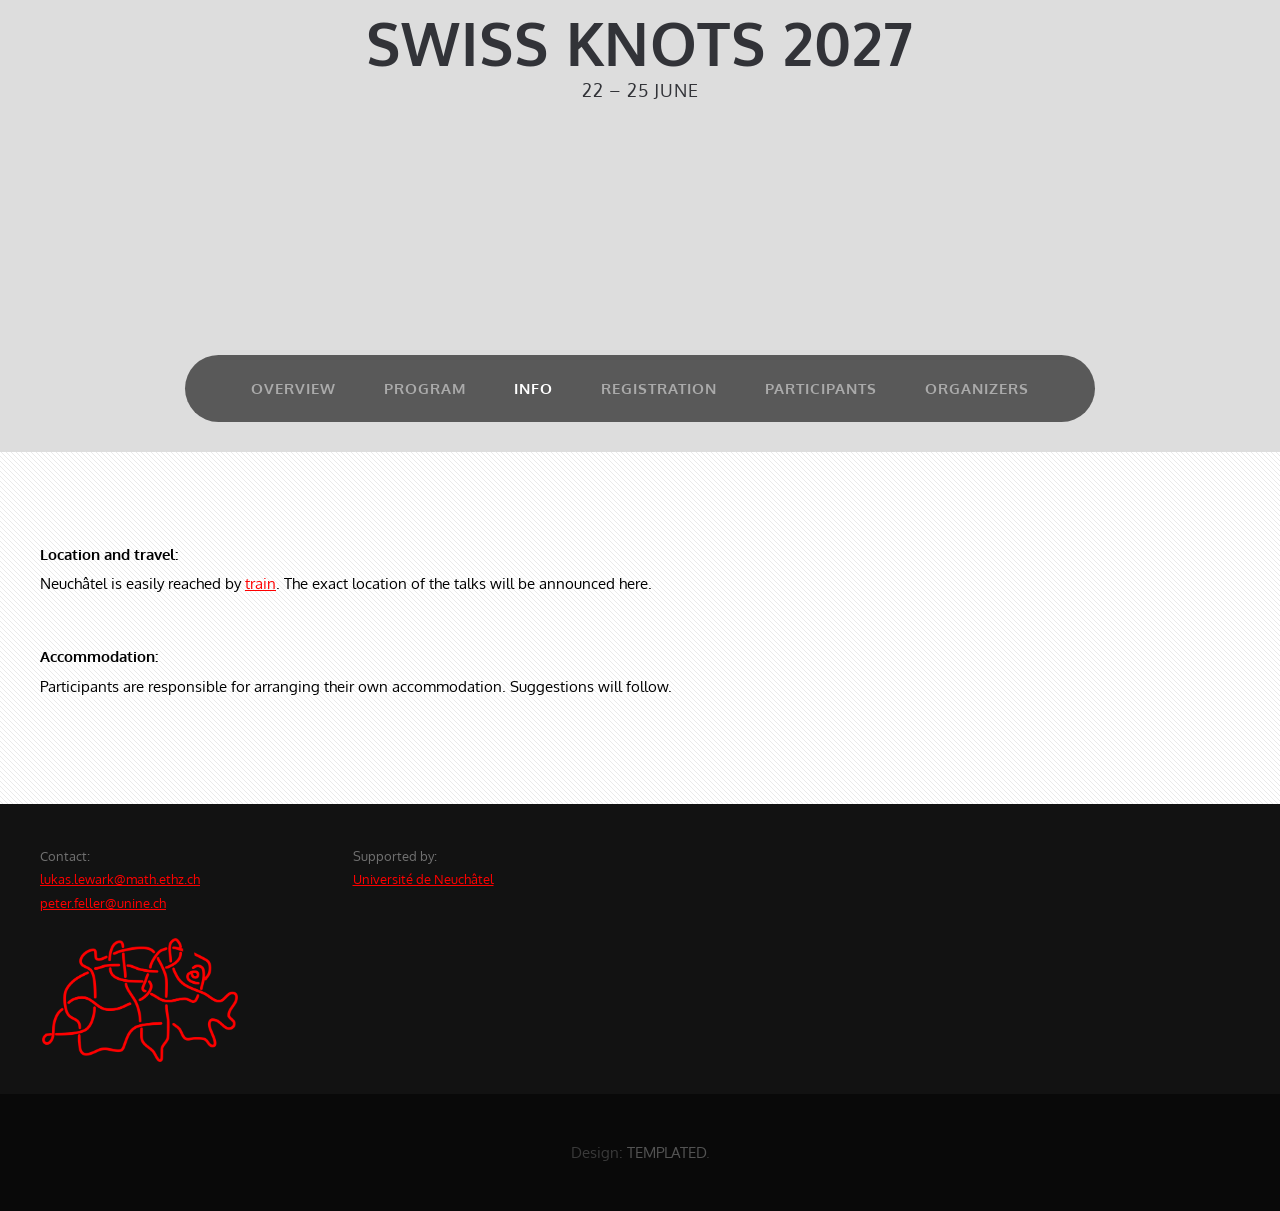
==== info.html @ 08695bc7 "Initial setup for Swiss Knots 2027 Co-Authored-By: Claude Opus 5.5 <noreply@anthropic.com> Claude-Se" ====
<!DOCTYPE HTML>
<!--
	Monochromed by TEMPLATED
    templated.co @templatedco
    Released for free under the Creative Commons Attribution 3.0 license (templated.co/license)
-->
<html lang="en">
	<head>
		<title>Swiss Knots 2027</title>
		<meta http-equiv="content-type" content="text/html; charset=utf-8" />
		<meta name="description" content="Swiss Knots 2027, a conference on knot theory and low-dimensional topology, University of Neuch&acirc;tel, 22&ndash;25 June 2027." />
		<meta name="keywords" content="knot theory, low-dimensional topology, conference, Neuch&acirc;tel" />
		<link href='https://fonts.googleapis.com/css?family=Oxygen:400,300,700' rel='stylesheet' type='text/css'>
		<!--[if lte IE 8]><script src="js/html5shiv.js"></script><![endif]-->
		<script src="https://ajax.googleapis.com/ajax/libs/jquery/1.11.0/jquery.min.js"></script>
		<script src="js/skel.min.js"></script>
		<script src="js/skel-panels.min.js"></script>
		<script src="js/init.js"></script>
		<noscript>
			<link rel="stylesheet" href="css/skel-noscript.css" />
			<link rel="stylesheet" href="css/style.css" />
		</noscript>
	</head>
	<body class="homepage">

	<!-- Header -->
		<div id="header">
			<div class="container">

				<!-- Logo -->
					<div id="logo">
						<h1><a href="index.html">Swiss Knots 2027</a></h1>
						<span>22 &ndash; 25 June</span>
					</div>
				<!-- Nav -->
					<nav id="nav">
						<ul>
							<li><a href="index.html">Overview</a></li>
							<li><a href="program.html">Program</a></li>
							<li class="active"><a href="info.html">Info</a></li>
							<li><a href="register.html">Registration</a></li>
							<li><a href="participants.html">Participants</a></li>
							<li><a href="organizers.html">Organizers</a></li>
						</ul>
					</nav>

			</div>
		</div>
	<!-- Header -->

	<!-- Main -->
		<div id="main" class="mainpart">
			<div class="container">
				<p><b>Location and travel:</b><br>
				Neuch&acirc;tel is easily reached by <a href="https://www.sbb.ch/en" target="_blank">train</a>.
				The exact location of the talks will be announced here.</p><br>

				<p><b>Accommodation:</b><br>
				Participants are responsible for arranging their own accommodation. Suggestions will follow.</p>
			</div>
		</div>
	<!-- Main -->

	<!-- Footer -->
		<div id="footer">
			<div class="container">
				<div class="row">
					<div class="3u">
						<section>
							<ul class="style1">
								<li>Contact:<br><a href="mailto:lukas.lewark@math.ethz.ch">lukas.lewark@math.ethz.ch</a><br><a href="mailto:peter.feller@unine.ch">peter.feller@unine.ch</a></li>
								<li><a href="http://www.swissknots.ch/Home.html" target="_blank"><img src="images/swissknots-link.png" style="width: 200px;" alt="Swiss Knots"></a></li>
							</ul>
						</section>
					</div>
					<div class="3u">
						<section>
							<ul class="style1">
								<li>Supported by:<br><a href="https://www.unine.ch/" target="_blank">Universit&eacute; de Neuch&acirc;tel</a></li>
								<!-- To show the logo instead, put it in images/ and use e.g.:
								<li><a href="https://www.unine.ch/" target="_blank"><img src="images/uninelogo.png" style="width: 350px; margin-bottom: 10px;" alt="Universit&eacute; de Neuch&acirc;tel"></a></li>
								-->
							</ul>
						</section>
					</div>
				</div>
			</div>
		</div>
	<!-- Footer -->

	<!-- Copyright -->
		<div id="copyright">
			<div class="container">
				Design: <a href="http://templated.co">TEMPLATED</a>.
				<!-- Header photo credit goes here, e.g.:
				Header photo by <a href="https://commons.wikimedia.org/wiki/File:...">Author</a> - CC BY-SA 4.0, modified. -->
			</div>
		</div>

	</body>
</html>
---- css/skel-noscript.css ----
/* Resets (http://meyerweb.com/eric/tools/css/reset/ | v2.0 | 20110126 | License: none (public domain)) */

	html,body,div,span,applet,object,iframe,h1,h2,h3,h4,h5,h6,p,blockquote,pre,a,abbr,acronym,address,big,cite,code,del,dfn,em,img,ins,kbd,q,s,samp,small,strike,strong,sub,sup,tt,var,b,u,i,center,dl,dt,dd,ol,ul,li,fieldset,form,label,legend,table,caption,tbody,tfoot,thead,tr,th,td,article,aside,canvas,details,embed,figure,figcaption,footer,header,hgroup,menu,nav,output,ruby,section,summary,time,mark,audio,video{margin:0;padding:0;border:0;font-size:100%;font:inherit;vertical-align:baseline;}article,aside,details,figcaption,figure,footer,header,hgroup,menu,nav,section{display:block;}body{line-height:1;}ol,ul{list-style:none;}blockquote,q{quotes:none;}blockquote:before,blockquote:after,q:before,q:after{content:'';content:none;}table{border-collapse:collapse;border-spacing:0;}body{-webkit-text-size-adjust:none}

/* Box Model */

	*, *:before, *:after {
		-moz-box-sizing: border-box;
		-webkit-box-sizing: border-box;
		-o-box-sizing: border-box;
		-ms-box-sizing: border-box;
		box-sizing: border-box;
	}

/* Container */

	body {
		min-width: 1200px;
	}

	.container {
		width: 1200px;
		margin-left: auto;
		margin-right: auto;
	}

	/* Modifiers */
	
		.container.small {
			width: 900px;
		}

		.container.big {
			width: 100%;
			max-width: 1500px;
			min-width: 1200px;
		}

/* Grid */

	/* Cells */

		.\31 2u { width: 100% }
		.\31 1u { width: 91.6666666667% }
		.\31 0u { width: 83.3333333333% }
		.\39 u { width: 75% }
		.\38 u { width: 66.6666666667% }
		.\37 u { width: 58.3333333333% }
		.\36 u { width: 50% }
		.\35 u { width: 41.6666666667% }
		.\34 u { width: 33.3333333333% }
		.\33 u { width: 25% }
		.\32 u { width: 16.6666666667% }
		.\31 u { width: 8.3333333333% }
		.\-11u { margin-left: 91.6666666667% }
		.\-10u { margin-left: 83.3333333333% }
		.\-9u { margin-left: 75% }
		.\-8u { margin-left: 66.6666666667% }
		.\-7u { margin-left: 58.3333333333% }
		.\-6u { margin-left: 50% }
		.\-5u { margin-left: 41.6666666667% }
		.\-4u { margin-left: 33.3333333333% }
		.\-3u { margin-left: 25% }
		.\-2u { margin-left: 16.6666666667% }
		.\-1u { margin-left: 8.3333333333% }

		.row > * {
			padding: 50px 0 0 50px;
			float: left;
			-moz-box-sizing: border-box;
			-webkit-box-sizing: border-box;
			-o-box-sizing: border-box;
			-ms-box-sizing: border-box;
			box-sizing: border-box;
		}

		.row + .row > * {
			padding-top: 50px;
		}

		.row {
			margin-left: -50px;
		}

	/* Rows */

		.row:after {
			content: '';
			display: block;
			clear: both;
			height: 0;
		}

		.row:first-child > * {
			padding-top: 0;
		}

		.row > * {
			padding-top: 0;
		}

		/* Modifiers */

			/* Flush */

				.row.flush {
					margin-left: 0;
				}

				.row.flush > * {
					padding: 0 !important;
				}

			/* Quarter */

				.row.quarter > * {
					padding: 12.5px 0 0 12.5px;
				}

				.row.quarter + .row.quarter > * {
					padding-top: 12.5px;
				}

				.row.quarter {
					margin-left: -12.5px;
				}

			/* Half */

				.row.half > * {
					padding: 25px 0 0 25px;
				}

				.row.half + .row.half > * {
					padding-top: 25px;
				}

				.row.half {
					margin-left: -25px;
				}

			/* One and (a) Half */

				.row.oneandhalf > * {
					padding: 75px 0 0 75px;
				}

				.row.oneandhalf + .row.oneandhalf > * {
					padding-top: 75px;
				}

				.row.oneandhalf {
					margin-left: -75px;
				}

			/* Double */

				.row.double > * {
					padding: 100px 0 0 100px;
				}

				.row.double + .row.double > * {
					padding-top: 100px;
				}

				.row.double {
					margin-left: -100px;
				}
---- css/style.css ----
/*
	Monochromed by TEMPLATED
    templated.co @templatedco
    Released for free under the Creative Commons Attribution 3.0 license (templated.co/license)
*/

@charset 'UTF-8';

/*********************************************************************************/
/* Basic                                                                         */
/*********************************************************************************/

        div.mainpart {
		/* height: 500px; */
        }

        div.mainpartstyle {
		height: 1500px;
        }

        div.mainpartprogram {
		height: 2600px;
        }

        .column {
          float: left;
          width: 33%;
	  line-height: 1.5em;
        }
        
        .row:after {
          content: "";
          display: table;
          clear: both;
        }

        .speakers td {
          width:300px;
          padding-bottom:15px;
        }

        .participants td {
          width:300px;
          padding-bottom:0px;
        }

        .register td {
          padding-left:30px;
        }

	body
	{
		background: #090909;
	}

	body,input,textarea,select
	{
		font-family: 'Oxygen', sans-serif;
		font-size: 13pt;
		line-height: 2em;
	}

	h1,h2,h3,h4,h5,h6
	{
		font-weight: bold;
	}
	
		h1 a, h2 a, h3 a, h4 a, h5 a, h6 a
		{
			color: inherit;
			text-decoration: none;
		}
		
	/* Change this to whatever font weight/color pairing is most suitable */
	strong, b
	{
		font-weight: bold;
		color: #000000;
	}
	
	em, i
	{
		font-style: italic;
	}

	/* Don't forget to set this to something that matches the design */
	a
	{
		color: #ff0000;
	}
	
	a:hover
	{
		text-decoration: none;
	}

	sub
	{
		position: relative;
		top: 0.5em;
		font-size: 0.8em;
	}
	
	sup
	{
		position: relative;
		top: -0.5em;
		font-size: 0.8em;
	}
	
	hr
	{
		border: 0;
		border-top: solid 1px #ddd;
	}
	
	blockquote
	{
		border-left: solid 0.5em #ddd;
		padding: 1em 0 1em 2em;
		font-style: italic;
	}
	
	p, ul, ol, dl, table
	{
		margin-bottom: 1em;
	}

	header
	{
	}
	
		header h2
		{
			letter-spacing: -1px;
			font-weight: 700;
		}
	
		header .byline
		{
			display: block;
			text-transform: uppercase;
		}
		
	footer
	{
		margin-top: 1em;
	}

	br.clear
	{
		clear: both;
	}
	
	/* Buttons */
		
		.button
		{
			position: relative;
			display: inline-block;
			margin-top: 2em;
			padding: 0.8em 1.5em;
			background: #1d1d1d;
			border-radius: 6px;
			text-decoration: none;
			text-transform: uppercase;
			font-size: 1em;
			color: #FFF;
			-moz-transition: color 0.35s ease-in-out, background-color 0.35s ease-in-out;
			-webkit-transition: color 0.35s ease-in-out, background-color 0.35s ease-in-out;
			-o-transition: color 0.35s ease-in-out, background-color 0.35s ease-in-out;
			-ms-transition: color 0.35s ease-in-out, background-color 0.35s ease-in-out;
			transition: color 0.35s ease-in-out, background-color 0.35s ease-in-out;
			cursor: pointer;
		}

			.button:hover
			{
				background: #141414;
				color: #FFF !important;
			}
	

	/* Sections/Articles */
	
		section,
		article
		{
			margin-bottom: 3em;
		}
		
		section > :last-child,
		article > :last-child
		{
			margin-bottom: 0;
		}

		section:last-child,
		article:last-child
		{
			margin-bottom: 0;
		}

		.row > section,
		.row > article
		{
			margin-bottom: 0;
		}

	/* Images */

		.image
		{
			display: inline-block;
		}
		
			.image img
			{
				display: block;
				width: 100%;
				border-radius: 6px;
			}

			.image.featured
			{
				display: block;
				width: 100%;
				margin: 0 0 2em 0;
			}
			
			.image.full
			{
				display: block;
				width: 100%;
				margin: 0 0 2em 0;
			}
			
			.image.left
			{
				float: left;
				margin: 0 2em 2em 0;
			}
			
			.image.centered
			{
				display: block;
				margin: 0 0 2em 0;
			}

				.image.centered img
				{
					margin: 0 auto;
					width: auto;
				}

	/* Lists */

		ul.default
		{
			list-style: none;
			margin: 0;
			padding: 0;
		}
		
			ul.default li
			{
				padding: 0.50em 0em;
			}	
		
		ul.style1
		{
			font-size: 0.90em;
		}	

			ul.style1 li
			{
				padding: 0.80em 0em;
				line-height: 1.8em;
			}	

			ul.style1 li img
			{
				float: left;
				margin-right: 1.50em;
				border-radius: 6px;
			}
			
			ul.style1 .posted
			{
				display: block;
				margin-top: 1em;
				padding: 0.50em 0em;
			}

/*********************************************************************************/
/* Header                                                                        */
/*********************************************************************************/

	#header
	{
		position: relative;
		background: #ddd url(../images/header.jpg) no-repeat;
		background-size: cover;
	}

	#logo
	{
	}
	
	#nav
	{
	}

		#nav ul
		{
			margin: 0;
		}
	
/*********************************************************************************/
/* Banner                                                                        */
/*********************************************************************************/

	#banner
	{
		position: relative;
		background: #333;
		color: #fff;
	}

/*********************************************************************************/
/* Main                                                                          */
/*********************************************************************************/

	#main
	{
		position: relative;
		background: #fff url(images/overlay.png) repeat;
	}
	
	.divider
	{
		overflow: hidden;
		border-top: 1px solid #dbdbdb;
	}

/*********************************************************************************/
/* Footer                                                                        */
/*********************************************************************************/
	
	#footer
	{
		position: relative;
		background: #121212;
		color: rgba(255,255,255,.4);
	}
	
	#footer header h2
	{
		color: #FFF;
	}
	
/*********************************************************************************/
/* Copyright                                                                     */
/*********************************************************************************/
	
	#copyright
	{
		position: relative;
		padding: 3em 0em;
		text-align: center;
		color: rgba(255,255,255,.2);
	}
	
	#copyright .container
	{
	}
	
	#copyright a
	{
		text-decoration: none;
		color: rgba(255,255,255,.3);
	}
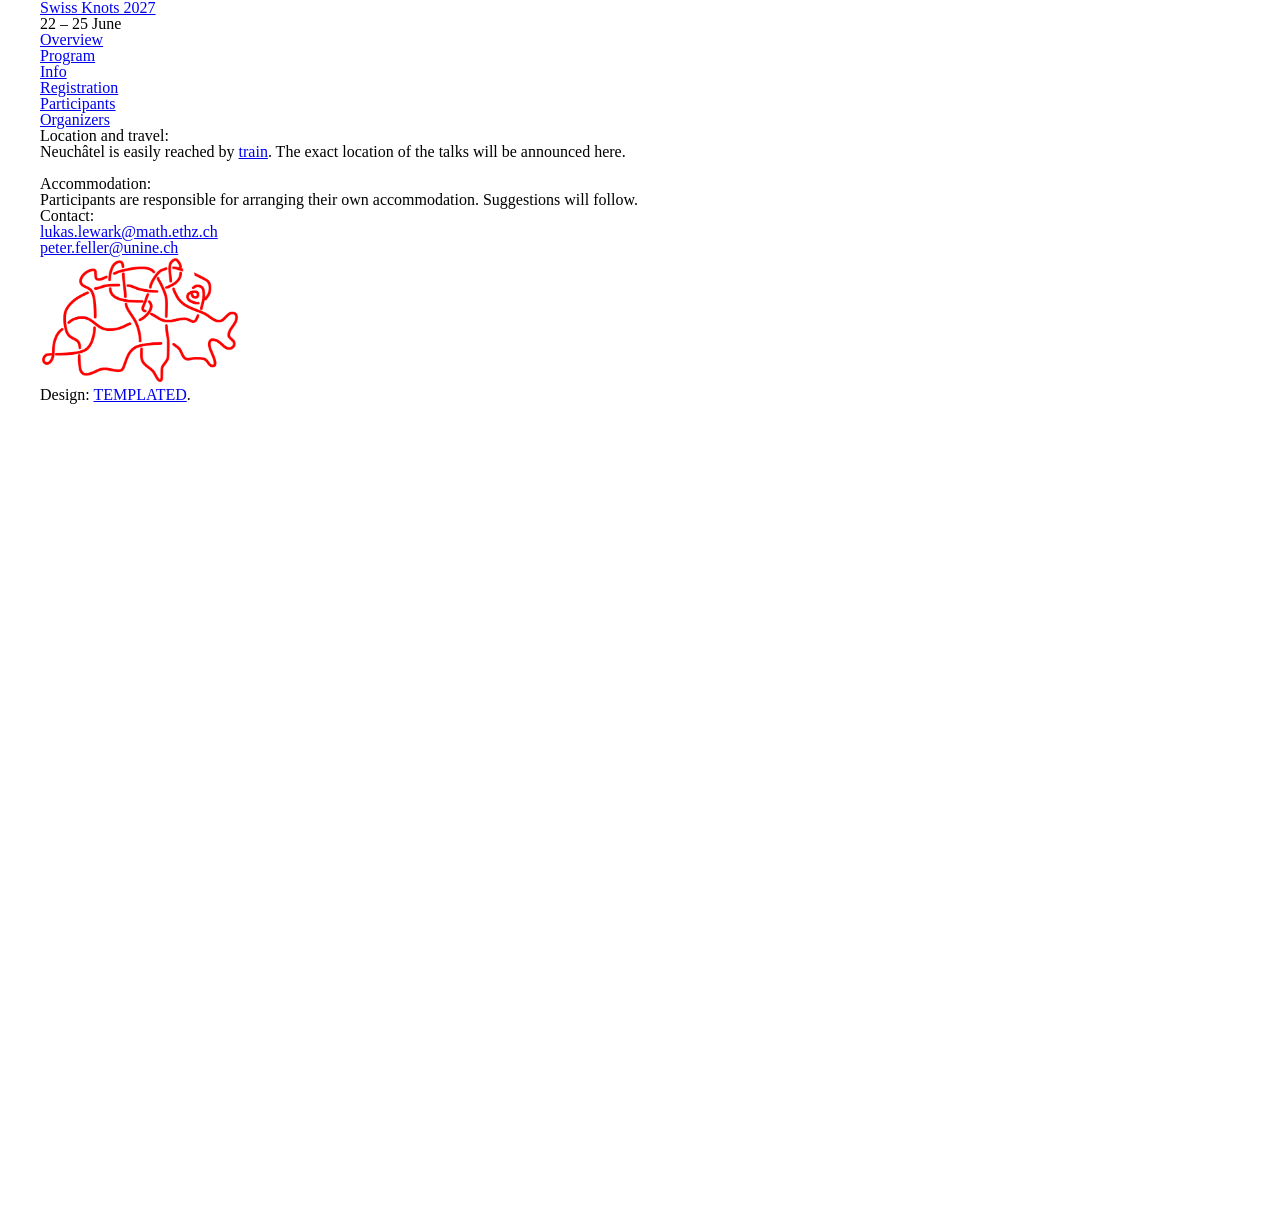
==== commit eddbe550: "Show the University of Neuchâtel logo in the footer Co-Authored-By: Claude Opus 5.5 <noreply@anthrop" ====
--- a/info.html
+++ b/info.html
@@ -76,10 +76,7 @@
 					<div class="3u">
 						<section>
 							<ul class="style1">
-								<li>Supported by:<br><a href="https://www.unine.ch/" target="_blank">Universit&eacute; de Neuch&acirc;tel</a></li>
-								<!-- To show the logo instead, put it in images/ and use e.g.:
-								<li><a href="https://www.unine.ch/" target="_blank"><img src="images/uninelogo.png" style="width: 350px; margin-bottom: 10px;" alt="Universit&eacute; de Neuch&acirc;tel"></a></li>
-								-->
+								<li><a href="https://www.unine.ch/" target="_blank"><img src="images/unine-logo.png" style="width: 240px; margin-top: 0.6em;" alt="Universit&eacute; de Neuch&acirc;tel"></a></li>
 							</ul>
 						</section>
 					</div>
